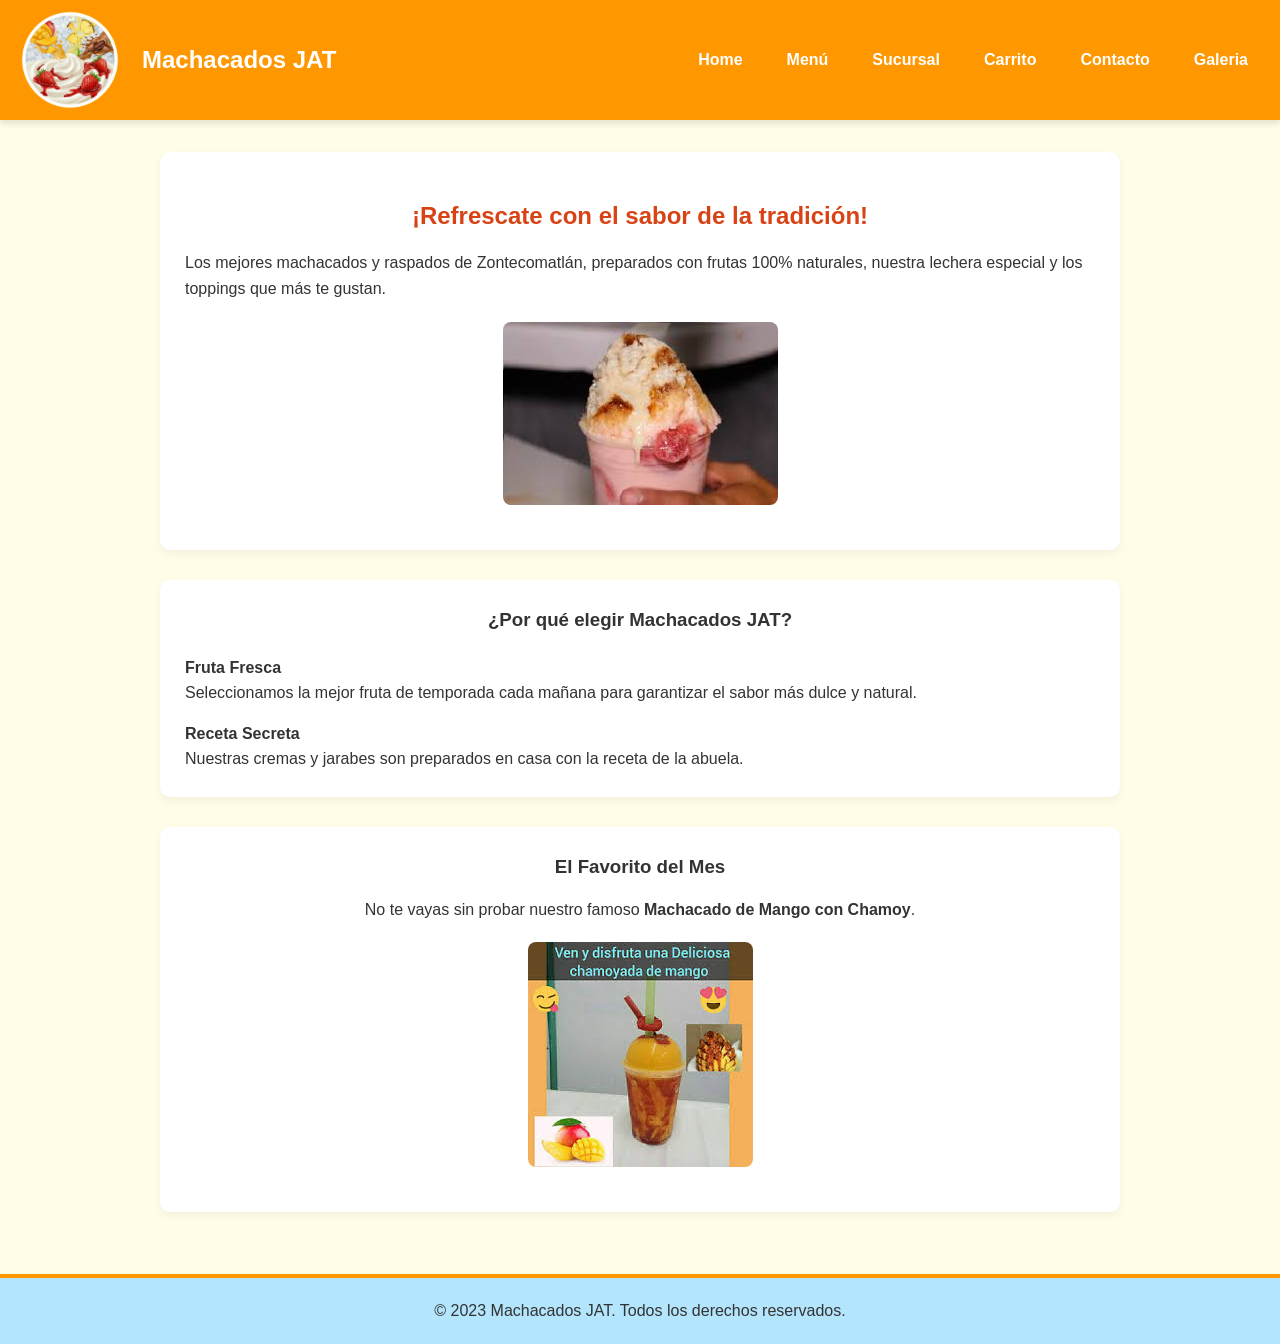
==== index.html @ 2082263f "first commit" ====
<!DOCTYPE html>
<html lang="es">

<head>
    <meta charset="UTF-8">
    <meta name="viewport" content="width=device-width, initial-scale=1.0">
    <title>Machacados JAT - Inicio</title>
    <link rel="stylesheet" href="./css/style.css">
</head>

<body>
    <header>
        <!-- Logo -->
        <img class="logo-header" src="./img/logo2.png" alt="logo machacados JAT">
        <h1>Machacados JAT</h1>
        
        <!-- Menú de navegación -->
        <nav>
            <ul>
                <li><a href="#">Home</a></li>
                <!-- Nota: Ajusta las rutas si 'pages' no existe en tu estructura local final -->
                <li><a href="./pages/menu.html">Menú</a></li>
                <li><a href="./pages/sucursal.html">Sucursal</a></li>
                <li><a href="./pages/carrito.html">Carrito</a></li>
                <li><a href="./pages/contacto.html">Contacto</a></li>
                <li><a href="./pages/galeria.html">Galeria</a></li>
            </ul>
        </nav>
    </header>

    <main>
        <!-- Sección Hero (Bienvenida) -->
        <section>
            <h2>¡Refrescate con el sabor de la tradición!</h2>
            <p>Los mejores machacados y raspados de Zontecomatlán, preparados con frutas 100% naturales, nuestra lechera especial y los toppings que más te gustan.</p>
            <img class="imagen-contenido" src="./img/machacados-fruta.jpg" alt="Imagen panorámica de machacados y frutas">
        </section>

        <!-- Sección Beneficios -->
        <section>
            <h3>¿Por qué elegir Machacados JAT?</h3>
            
            <div style="margin-top: 20px;">
                <h4>Fruta Fresca</h4>
                <p>Seleccionamos la mejor fruta de temporada cada mañana para garantizar el sabor más dulce y natural.</p>
                
                <h4 style="margin-top: 15px;">Receta Secreta</h4>
                <p>Nuestras cremas y jarabes son preparados en casa con la receta de la abuela.</p>
            </div>
        </section>

        <!-- Sección Promoción -->
        <section>
            <h3>El Favorito del Mes</h3>
            <p style="text-align: center;">No te vayas sin probar nuestro famoso <strong>Machacado de Mango con Chamoy</strong>.</p>
            <img class="imagen-contenido" src="./img/machacado-mango.jpg" alt="Foto del machacado de mango">
        </section>
    </main>

    <footer>
        <p>&copy; 2023 Machacados JAT. Todos los derechos reservados.</p>
    </footer>
</body>
</html>
---- css/style.css ----
/* =========================================
   VARIABLES
   ========================================= */
:root {
  --color-primario: #FF9800;
  --color-secundario: #FFFDE7;
  --color-texto: #333333;
  --color-blanco: #ffffff;
  --color-acento: #D84315;
  --fuente-principal: 'Segoe UI', Tahoma, Geneva, Verdana, sans-serif;
}

/* =========================================
   RESET
   ========================================= */
* {
  margin: 0;
  padding: 0;
  box-sizing: border-box;
}

/* =========================================
   BASE (ESTILOS PARA MÓVIL POR DEFECTO)
   ========================================= */
/* Metodología Mobile First: Aquí van los estilos para pantallas pequeñas */

body {
  font-family: var(--fuente-principal);
  background-color: var(--color-secundario);
  color: var(--color-texto);
  line-height: 1.6;
  display: flex;
  flex-direction: column;
  min-height: 100vh;
}

h1, h2, h3 {
  margin-bottom: 15px;
  text-align: center;
}

h1 { font-size: 1.8rem; } /* Tamaño base móvil */
h2 { color: var(--color-acento); margin-top: 20px; }

/* =========================================
   HEADER + NAV (MÓVIL)
   ========================================= */
header {
  background-color: var(--color-primario);
  display: flex;
  flex-direction: column; /* Columna en móvil */
  justify-content: center;
  align-items: center;
  padding: 12px;
  box-shadow: 0 4px 6px rgba(0,0,0,0.1);
  gap: 12px;
  text-align: center;
}

.logo-header {
  width: 100px;
  height: auto;
  transition: transform 0.3s ease;
}

.logo-header:hover {
  transform: scale(1.1);
}

header h1 {
  font-size: 1.2rem;
  color: var(--color-blanco);
  margin: 6px 0 0 0;
  white-space: normal;
}

nav ul {
  display: flex;
  flex-direction: column; /* Lista vertical en móvil */
  gap: 10px;
  list-style: none;
  padding-bottom: 10px;
  width: 100%;
}

nav a {
  text-decoration: none;
  color: var(--color-blanco);
  font-weight: bold;
  padding: 8px 12px;
  border-radius: 5px;
  transition: background-color 0.3s;
  display: block; /* Botón bloque completo en móvil */
  width: 100%;
  text-align: center;
}

nav a:hover {
  background-color: rgba(255, 255, 255, 0.2);
}

/* =========================================
   MAIN / SECTIONS
   ========================================= */
main {
  width: 96%; /* Ancho amplio en móvil */
  max-width: 1000px;
  margin: 12px auto;
  padding: 12px;
  background-color: transparent;
}

section {
  background-color: var(--color-blanco);
  border-radius: 10px;
  padding: 14px;
  margin-bottom: 30px;
  box-shadow: 0 4px 10px rgba(0,0,0,0.05);
}

.imagen-contenido {
  display: block;
  max-width: 100%;
  height: auto;
  margin: 20px auto;
  border-radius: 8px;
}

/* =========================================
   MENÚ (LISTA DE PRECIOS)
   ========================================= */
.menu-list {
  list-style: none;
}

.menu-list li {
  display: flex;
  flex-direction: column; /* Vertical en móvil */
  align-items: flex-start;
  gap: 10px;
  border-bottom: 1px dotted #ccc;
  padding: 10px 0;
}

.menu-list li strong {
  color: var(--color-acento);
}

.menu-list li span {
  font-weight: bold;
  background-color: var(--color-secundario);
  padding: 2px 8px;
  border-radius: 4px;
}

/* =========================================
   FOOTER
   ========================================= */
footer {
  background-color: #B3E5FC;
  text-align: center;
  padding: 20px;
  margin-top: auto;
  border-top: 4px solid var(--color-primario);
}

/* =========================================
   GALERÍA GRID (BASE MÓVIL: 1 COLUMNA)
   ========================================= */
/* Cumple con 4.1, 4.2 y 4.3 */
.contenedor-padre {
  display: grid;
  /* Configuración para móvil (1 sola columna) */
  grid-template-areas:
    "titulo"
    "imgti"
    "imgtu"
    "imgty"
    "imgtt"
    "imgto"
    "imgtp"
    "imgtl";
  grid-template-columns: 1fr;
  grid-template-rows: auto repeat(6, 220px); /* Ajuste automático de filas */
  
  gap: 10px;
  justify-content: center;
  background-color: var(--color-blanco);
  border-radius: 10px;
  padding: 14px;
  border: #333333 2px solid;
}

.contenedor-padre img {
  width: 100%;
  height: 100%;
  object-fit: cover;
  border-radius: 10px;
}

/* Asignación de áreas (grid-area) */
.Titulogal { grid-area: titulo; text-align: center; margin-bottom: 10px; }
.img1 { grid-area: imgti; }
.img2 { grid-area: imgtu; }
.img3 { grid-area: imgty; }
.img4 { grid-area: imgto; }
.img5 { grid-area: imgtp; }
.img6 { grid-area: imgtl; }
.img7 { grid-area: imgtt; }


/* ==========================================================================
   MEDIA QUERIES (MIN-WIDTH) -> PARA TABLETS Y DESKTOP
   ========================================================================== */

/* 1. TABLETS (A partir de 521px) */
@media (min-width: 521px) {
  h1 { font-size: 2.2rem; }
  
  header {
    flex-direction: row; /* Cambia a fila */
    justify-content: space-between; /* Espaciado original */
    padding: 10px 20px;
    text-align: left;
  }

  header h1 {
    font-size: 1.5rem;
    margin-left: 10px;
    margin-right: auto;
    margin-top: 0;
    white-space: nowrap;
  }

  nav ul {
    flex-direction: row; /* Menú horizontal */
    width: auto;
    gap: 20px;
    padding-bottom: 0;
    justify-content: center;
    flex-wrap: wrap; 
  }

  nav a {
    width: auto; /* Ancho automático */
    display: inline-block;
  }

  main {
    width: 94%;
    padding: 16px;
  }

  section {
    padding: 18px;
  }
  
  /* Menú lista: recupera formato fila */
  .menu-list li {
    flex-direction: row;
    align-items: center;
    justify-content: space-between;
  }

  /* Galería Grid: Transformación a 2 columnas */
  .contenedor-padre {
    padding: 20px;
    grid-template-areas:
      "titulo titulo"
      "imgti imgtu"
      "imgty imgtt"
      "imgto imgtp"
      "imgtl imgtl";
    grid-template-columns: 1fr 1fr;
    grid-template-rows: auto repeat(4, 220px);
  }
}

/* 2. DESKTOP (A partir de 900px) */
@media (min-width: 900px) {
  main {
    width: 90%;
    padding: 20px;
  }

  section {
    padding: 25px;
  }

  /* Galería Grid: Transformación completa a 3 columnas */
  .contenedor-padre {
    grid-template-areas:
      "titulo titulo titulo"
      "imgti imgtu imgty"
      "imgti imgtu imgtt"
      "imgto imgtp imgtl";
    grid-template-columns: 34% 33% 33%;
    grid-template-rows: auto repeat(3, 200px);
  }
}
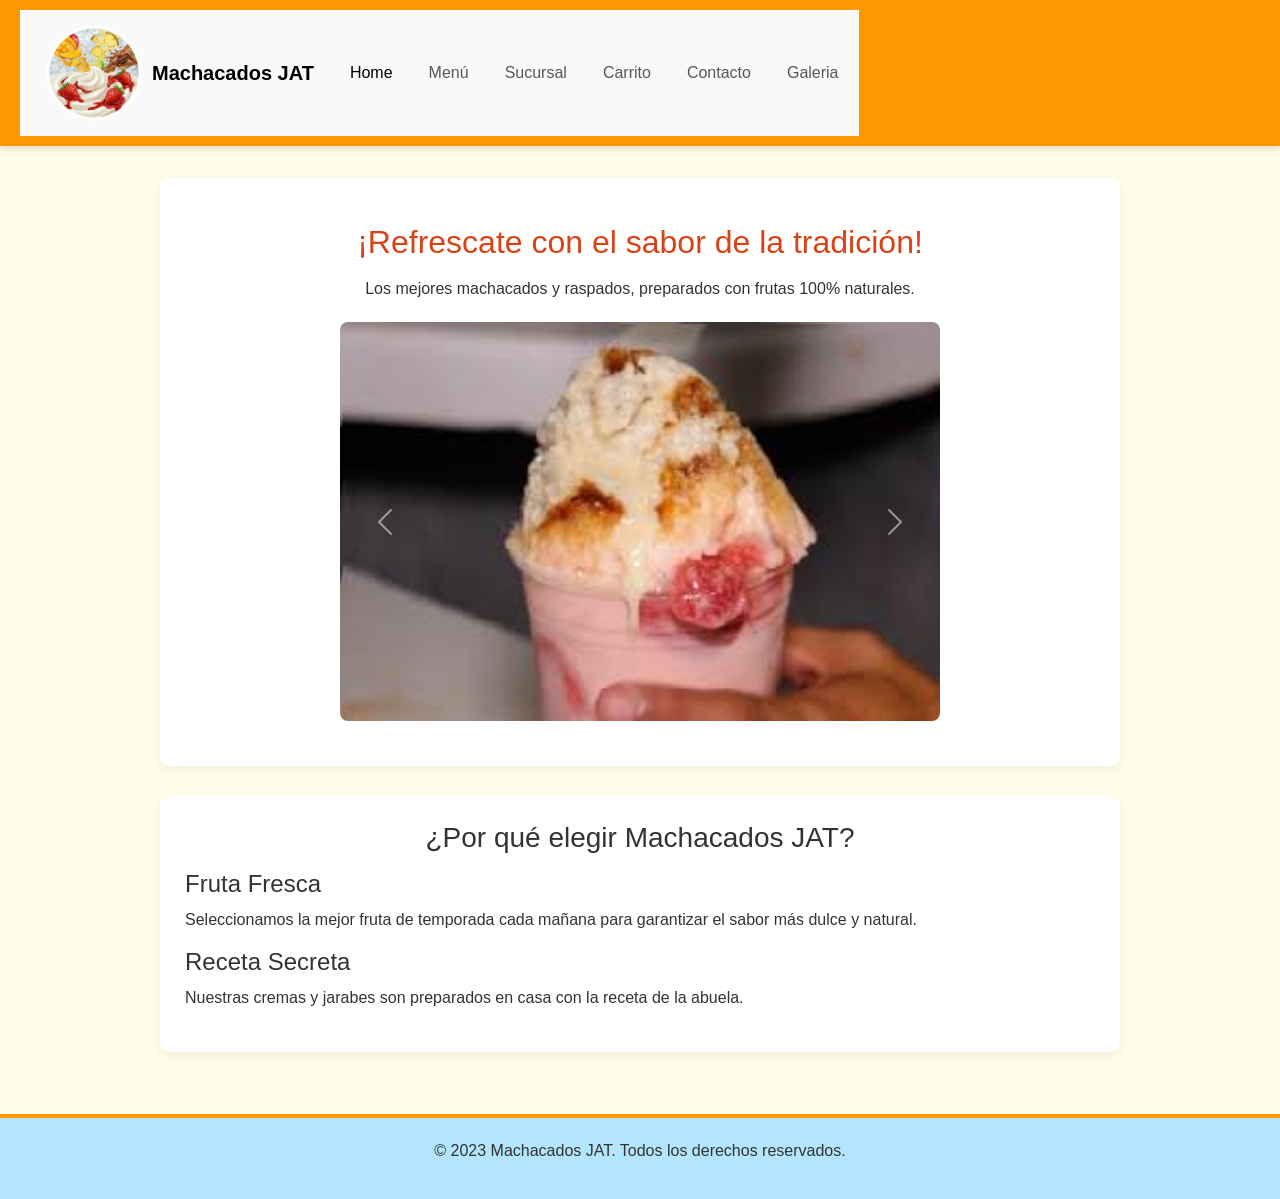
==== commit 78dfbc53: "con Bootstrap" ====
--- a/index.html
+++ b/index.html
@@ -5,60 +5,79 @@
     <meta charset="UTF-8">
     <meta name="viewport" content="width=device-width, initial-scale=1.0">
     <title>Machacados JAT - Inicio</title>
+    
+    <link href="https://cdn.jsdelivr.net/npm/bootstrap@5.3.3/dist/css/bootstrap.min.css" rel="stylesheet">
+    
     <link rel="stylesheet" href="./css/style.css">
 </head>
 
 <body>
     <header>
-        <!-- Logo -->
-        <img class="logo-header" src="./img/logo2.png" alt="logo machacados JAT">
-        <h1>Machacados JAT</h1>
-        
-        <!-- Menú de navegación -->
-        <nav>
-            <ul>
-                <li><a href="#">Home</a></li>
-                <!-- Nota: Ajusta las rutas si 'pages' no existe en tu estructura local final -->
-                <li><a href="./pages/menu.html">Menú</a></li>
-                <li><a href="./pages/sucursal.html">Sucursal</a></li>
-                <li><a href="./pages/carrito.html">Carrito</a></li>
-                <li><a href="./pages/contacto.html">Contacto</a></li>
-                <li><a href="./pages/galeria.html">Galeria</a></li>
-            </ul>
+        <nav class="navbar navbar-expand-lg bg-body-tertiary">
+            <div class="container-fluid">
+                <a class="navbar-brand d-flex align-items-center" href="#">
+                    <img class="logo-header me-2" src="./img/logo2.png" alt="logo machacados JAT" width="50">
+                    <strong>Machacados JAT</strong>
+                </a>
+                
+                <button class="navbar-toggler" type="button" data-bs-toggle="collapse" data-bs-target="#menuNavegacion" aria-controls="menuNavegacion" aria-expanded="false" aria-label="Toggle navigation">
+                    <span class="navbar-toggler-icon"></span>
+                </button>
+                
+                <div class="collapse navbar-collapse" id="menuNavegacion">
+                    <ul class="navbar-nav ms-auto">
+                        <li class="nav-item"><a class="nav-link active" href="#">Home</a></li>
+                        <li class="nav-item"><a class="nav-link" href="./pages/menu.html">Menú</a></li>
+                        <li class="nav-item"><a class="nav-link" href="./pages/sucursal.html">Sucursal</a></li>
+                        <li class="nav-item"><a class="nav-link" href="./pages/carrito.html">Carrito</a></li>
+                        <li class="nav-item"><a class="nav-link" href="./pages/contacto.html">Contacto</a></li>
+                        <li class="nav-item"><a class="nav-link" href="./pages/galeria.html">Galeria</a></li>
+                    </ul>
+                </div>
+            </div>
         </nav>
     </header>
 
     <main>
-        <!-- Sección Hero (Bienvenida) -->
         <section>
             <h2>¡Refrescate con el sabor de la tradición!</h2>
-            <p>Los mejores machacados y raspados de Zontecomatlán, preparados con frutas 100% naturales, nuestra lechera especial y los toppings que más te gustan.</p>
-            <img class="imagen-contenido" src="./img/machacados-fruta.jpg" alt="Imagen panorámica de machacados y frutas">
-        </section>
-
-        <!-- Sección Beneficios -->
-        <section>
-            <h3>¿Por qué elegir Machacados JAT?</h3>
+            <p style="text-align: center;">Los mejores machacados y raspados, preparados con frutas 100% naturales.</p>
             
-            <div style="margin-top: 20px;">
-                <h4>Fruta Fresca</h4>
-                <p>Seleccionamos la mejor fruta de temporada cada mañana para garantizar el sabor más dulce y natural.</p>
-                
-                <h4 style="margin-top: 15px;">Receta Secreta</h4>
-                <p>Nuestras cremas y jarabes son preparados en casa con la receta de la abuela.</p>
+            <div id="carruselMachacados" class="carousel slide" data-bs-ride="carousel" style="max-width: 600px; margin: 20px auto; border-radius: 8px; overflow: hidden;">
+                <div class="carousel-inner">
+                    <div class="carousel-item active">
+                        <img src="./img/machacados-fruta.jpg" class="d-block w-100" alt="Machacados y frutas">
+                    </div>
+                    <div class="carousel-item">
+                        <img src="./img/machacado-mango.jpg" class="d-block w-100" alt="Machacado de mango">
+                    </div>
+                    </div>
+                <button class="carousel-control-prev" type="button" data-bs-target="#carruselMachacados" data-bs-slide="prev">
+                    <span class="carousel-control-prev-icon" aria-hidden="true"></span>
+                    <span class="visually-hidden">Anterior</span>
+                </button>
+                <button class="carousel-control-next" type="button" data-bs-target="#carruselMachacados" data-bs-slide="next">
+                    <span class="carousel-control-next-icon" aria-hidden="true"></span>
+                    <span class="visually-hidden">Siguiente</span>
+                </button>
             </div>
         </section>
 
-        <!-- Sección Promoción -->
         <section>
-            <h3>El Favorito del Mes</h3>
-            <p style="text-align: center;">No te vayas sin probar nuestro famoso <strong>Machacado de Mango con Chamoy</strong>.</p>
-            <img class="imagen-contenido" src="./img/machacado-mango.jpg" alt="Foto del machacado de mango">
+            <h3>¿Por qué elegir Machacados JAT?</h3>
+            <div>
+                <h4>Fruta Fresca</h4>
+                <p>Seleccionamos la mejor fruta de temporada cada mañana para garantizar el sabor más dulce y natural.</p>
+                <h4>Receta Secreta</h4>
+                <p>Nuestras cremas y jarabes son preparados en casa con la receta de la abuela.</p>
+            </div>
         </section>
     </main>
 
     <footer>
         <p>&copy; 2023 Machacados JAT. Todos los derechos reservados.</p>
     </footer>
+
+    <script src="https://cdn.jsdelivr.net/npm/bootstrap@5.3.3/dist/js/bootstrap.bundle.min.js"></script>
 </body>
 </html>
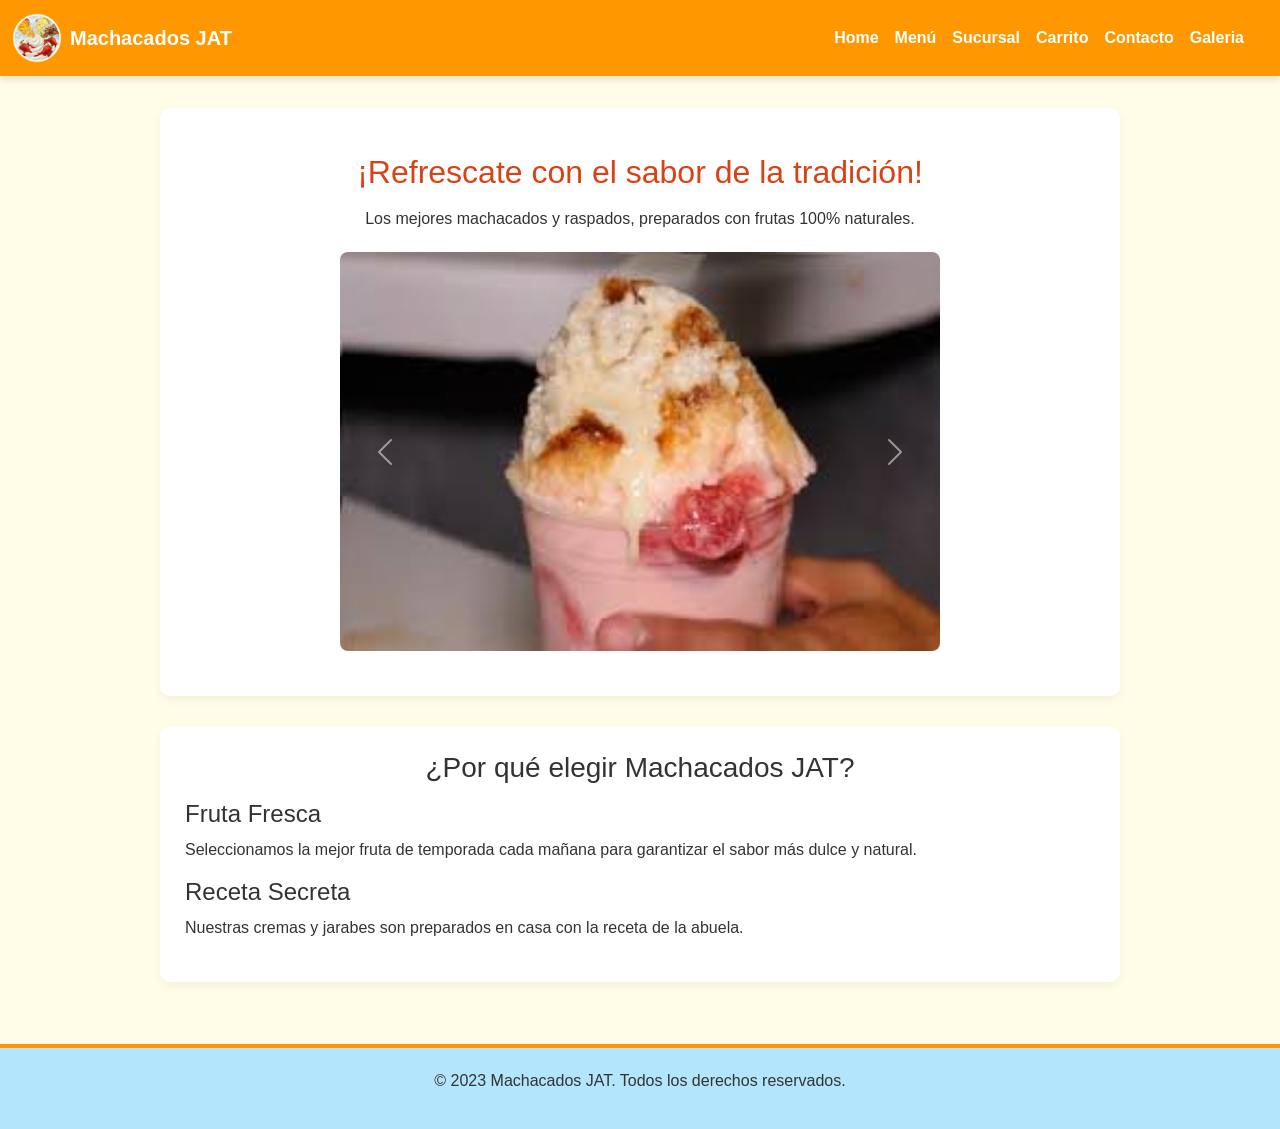
==== commit 07d1dc29: "entrega" ====
--- a/index.html
+++ b/index.html
@@ -6,33 +6,45 @@
     <meta name="viewport" content="width=device-width, initial-scale=1.0">
     <title>Machacados JAT - Inicio</title>
     
-    <link href="https://cdn.jsdelivr.net/npm/bootstrap@5.3.3/dist/css/bootstrap.min.css" rel="stylesheet">
+    <!-- Bootstrap 5.3.8 CSS -->
+    <link href="https://cdn.jsdelivr.net/npm/bootstrap@5.3.8/dist/css/bootstrap.min.css" rel="stylesheet" xintegrity="sha384-sRIl4kxILFvY47J16cr9ZwB07vP4J8+LH7qKQnuqkuIAvNWLzeN8tE5YBujZqJLB" crossorigin="anonymous">
     
+    <!-- Tu CSS -->
     <link rel="stylesheet" href="./css/style.css">
 </head>
 
 <body>
+    <!-- COMPONENTE 1: NAVBAR OFFCANVAS -->
     <header>
-        <nav class="navbar navbar-expand-lg bg-body-tertiary">
+        <nav class="navbar navbar-expand-md">
             <div class="container-fluid">
+                <!-- Logo -->
                 <a class="navbar-brand d-flex align-items-center" href="#">
                     <img class="logo-header me-2" src="./img/logo2.png" alt="logo machacados JAT" width="50">
                     <strong>Machacados JAT</strong>
                 </a>
                 
-                <button class="navbar-toggler" type="button" data-bs-toggle="collapse" data-bs-target="#menuNavegacion" aria-controls="menuNavegacion" aria-expanded="false" aria-label="Toggle navigation">
+                <!-- Botón Menú -->
+                <button class="navbar-toggler" type="button" data-bs-toggle="offcanvas" data-bs-target="#offcanvasNavbar" aria-controls="offcanvasNavbar" aria-label="Toggle navigation">
                     <span class="navbar-toggler-icon"></span>
                 </button>
                 
-                <div class="collapse navbar-collapse" id="menuNavegacion">
-                    <ul class="navbar-nav ms-auto">
-                        <li class="nav-item"><a class="nav-link active" href="#">Home</a></li>
-                        <li class="nav-item"><a class="nav-link" href="./pages/menu.html">Menú</a></li>
-                        <li class="nav-item"><a class="nav-link" href="./pages/sucursal.html">Sucursal</a></li>
-                        <li class="nav-item"><a class="nav-link" href="./pages/carrito.html">Carrito</a></li>
-                        <li class="nav-item"><a class="nav-link" href="./pages/contacto.html">Contacto</a></li>
-                        <li class="nav-item"><a class="nav-link" href="./pages/galeria.html">Galeria</a></li>
-                    </ul>
+                <!-- Menú Lateral (Offcanvas) -->
+                <div class="offcanvas offcanvas-end" tabindex="-1" id="offcanvasNavbar" aria-labelledby="offcanvasNavbarLabel">
+                    <div class="offcanvas-header">
+                        <h5 class="offcanvas-title" id="offcanvasNavbarLabel">Menú</h5>
+                        <button type="button" class="btn-close" data-bs-dismiss="offcanvas" aria-label="Close"></button>
+                    </div>
+                    <div class="offcanvas-body">
+                        <ul class="navbar-nav justify-content-end flex-grow-1 pe-3">
+                            <li class="nav-item"><a class="nav-link active" aria-current="page" href="#">Home</a></li>
+                            <li class="nav-item"><a class="nav-link" href="./pages/menu.html">Menú</a></li>
+                            <li class="nav-item"><a class="nav-link" href="./pages/sucursal.html">Sucursal</a></li>
+                            <li class="nav-item"><a class="nav-link" href="./pages/carrito.html">Carrito</a></li>
+                            <li class="nav-item"><a class="nav-link" href="./pages/contacto.html">Contacto</a></li>
+                            <li class="nav-item"><a class="nav-link" href="./pages/galeria.html">Galeria</a></li>
+                        </ul>
+                    </div>
                 </div>
             </div>
         </nav>
@@ -43,6 +55,7 @@
             <h2>¡Refrescate con el sabor de la tradición!</h2>
             <p style="text-align: center;">Los mejores machacados y raspados, preparados con frutas 100% naturales.</p>
             
+            <!-- COMPONENTE 2: CAROUSEL -->
             <div id="carruselMachacados" class="carousel slide" data-bs-ride="carousel" style="max-width: 600px; margin: 20px auto; border-radius: 8px; overflow: hidden;">
                 <div class="carousel-inner">
                     <div class="carousel-item active">
@@ -51,7 +64,7 @@
                     <div class="carousel-item">
                         <img src="./img/machacado-mango.jpg" class="d-block w-100" alt="Machacado de mango">
                     </div>
-                    </div>
+                </div>
                 <button class="carousel-control-prev" type="button" data-bs-target="#carruselMachacados" data-bs-slide="prev">
                     <span class="carousel-control-prev-icon" aria-hidden="true"></span>
                     <span class="visually-hidden">Anterior</span>
@@ -78,6 +91,7 @@
         <p>&copy; 2023 Machacados JAT. Todos los derechos reservados.</p>
     </footer>
 
-    <script src="https://cdn.jsdelivr.net/npm/bootstrap@5.3.3/dist/js/bootstrap.bundle.min.js"></script>
+    <!-- Bootstrap 5.3.8 JS -->
+    <script src="https://cdn.jsdelivr.net/npm/bootstrap@5.3.8/dist/js/bootstrap.bundle.min.js" xintegrity="sha384-FKyoEForCGlyvwx9Hj09JcYn3nv7wiPVlz7YYwJrWVcXK/BmnVDxM+D2scQbITxI" crossorigin="anonymous"></script>
 </body>
 </html>
--- a/css/style.css
+++ b/css/style.css
@@ -22,8 +22,7 @@
 /* =========================================
    BASE (ESTILOS PARA MÓVIL POR DEFECTO)
    ========================================= */
-/* Metodología Mobile First: Aquí van los estilos para pantallas pequeñas */
-
+/* Metodología Mobile First */
 body {
   font-family: var(--fuente-principal);
   background-color: var(--color-secundario);
@@ -39,71 +38,46 @@
   text-align: center;
 }
 
-h1 { font-size: 1.8rem; } /* Tamaño base móvil */
+h1 { font-size: 1.8rem; }
 h2 { color: var(--color-acento); margin-top: 20px; }
 
 /* =========================================
-   HEADER + NAV (MÓVIL)
-   ========================================= */
-header {
-  background-color: var(--color-primario);
-  display: flex;
-  flex-direction: column; /* Columna en móvil */
-  justify-content: center;
-  align-items: center;
-  padding: 12px;
-  box-shadow: 0 4px 6px rgba(0,0,0,0.1);
-  gap: 12px;
-  text-align: center;
-}
-
+   ESTILOS ADAPTADOS PARA EL NAVBAR BOOTSTRAP
+   ========================================= */
+/* Mantenemos tu efecto de hover en el logo */
 .logo-header {
-  width: 100px;
-  height: auto;
   transition: transform 0.3s ease;
 }
-
 .logo-header:hover {
   transform: scale(1.1);
 }
 
-header h1 {
-  font-size: 1.2rem;
-  color: var(--color-blanco);
-  margin: 6px 0 0 0;
-  white-space: normal;
-}
-
-nav ul {
-  display: flex;
-  flex-direction: column; /* Lista vertical en móvil */
-  gap: 10px;
-  list-style: none;
-  padding-bottom: 10px;
-  width: 100%;
-}
-
-nav a {
-  text-decoration: none;
-  color: var(--color-blanco);
+/* Forzamos el color naranja de tu marca en el Navbar de Bootstrap */
+.navbar {
+  background-color: var(--color-primario) !important;
+  box-shadow: 0 4px 6px rgba(0,0,0,0.1);
+}
+.navbar-brand strong, .nav-link {
+  color: var(--color-blanco) !important;
   font-weight: bold;
-  padding: 8px 12px;
+}
+.nav-link:hover {
+  background-color: rgba(255, 255, 255, 0.2);
   border-radius: 5px;
-  transition: background-color 0.3s;
-  display: block; /* Botón bloque completo en móvil */
-  width: 100%;
-  text-align: center;
-}
-
-nav a:hover {
-  background-color: rgba(255, 255, 255, 0.2);
+}
+/* Icono de menú hamburguesa en color blanco */
+.navbar-toggler {
+  border-color: rgba(255,255,255,0.5) !important;
+}
+.navbar-toggler-icon {
+  background-image: url("data:image/svg+xml,%3csvg xmlns='http://www.w3.org/2000/svg' viewBox='0 0 30 30'%3e%3cpath stroke='rgba%28255, 255, 255, 1%29' stroke-linecap='round' stroke-miterlimit='10' stroke-width='2' d='M4 7h22M4 15h22M4 23h22'/%3e%3c/svg%3e") !important;
 }
 
 /* =========================================
    MAIN / SECTIONS
    ========================================= */
 main {
-  width: 96%; /* Ancho amplio en móvil */
+  width: 96%;
   max-width: 1000px;
   margin: 12px auto;
   padding: 12px;
@@ -135,7 +109,7 @@
 
 .menu-list li {
   display: flex;
-  flex-direction: column; /* Vertical en móvil */
+  flex-direction: column;
   align-items: flex-start;
   gap: 10px;
   border-bottom: 1px dotted #ccc;
@@ -167,10 +141,8 @@
 /* =========================================
    GALERÍA GRID (BASE MÓVIL: 1 COLUMNA)
    ========================================= */
-/* Cumple con 4.1, 4.2 y 4.3 */
 .contenedor-padre {
   display: grid;
-  /* Configuración para móvil (1 sola columna) */
   grid-template-areas:
     "titulo"
     "imgti"
@@ -181,8 +153,7 @@
     "imgtp"
     "imgtl";
   grid-template-columns: 1fr;
-  grid-template-rows: auto repeat(6, 220px); /* Ajuste automático de filas */
-  
+  grid-template-rows: auto repeat(6, 220px);
   gap: 10px;
   justify-content: center;
   background-color: var(--color-blanco);
@@ -198,7 +169,6 @@
   border-radius: 10px;
 }
 
-/* Asignación de áreas (grid-area) */
 .Titulogal { grid-area: titulo; text-align: center; margin-bottom: 10px; }
 .img1 { grid-area: imgti; }
 .img2 { grid-area: imgtu; }
@@ -213,39 +183,9 @@
    MEDIA QUERIES (MIN-WIDTH) -> PARA TABLETS Y DESKTOP
    ========================================================================== */
 
-/* 1. TABLETS (A partir de 521px) */
 @media (min-width: 521px) {
   h1 { font-size: 2.2rem; }
   
-  header {
-    flex-direction: row; /* Cambia a fila */
-    justify-content: space-between; /* Espaciado original */
-    padding: 10px 20px;
-    text-align: left;
-  }
-
-  header h1 {
-    font-size: 1.5rem;
-    margin-left: 10px;
-    margin-right: auto;
-    margin-top: 0;
-    white-space: nowrap;
-  }
-
-  nav ul {
-    flex-direction: row; /* Menú horizontal */
-    width: auto;
-    gap: 20px;
-    padding-bottom: 0;
-    justify-content: center;
-    flex-wrap: wrap; 
-  }
-
-  nav a {
-    width: auto; /* Ancho automático */
-    display: inline-block;
-  }
-
   main {
     width: 94%;
     padding: 16px;
@@ -255,14 +195,12 @@
     padding: 18px;
   }
   
-  /* Menú lista: recupera formato fila */
   .menu-list li {
     flex-direction: row;
     align-items: center;
     justify-content: space-between;
   }
 
-  /* Galería Grid: Transformación a 2 columnas */
   .contenedor-padre {
     padding: 20px;
     grid-template-areas:
@@ -276,7 +214,6 @@
   }
 }
 
-/* 2. DESKTOP (A partir de 900px) */
 @media (min-width: 900px) {
   main {
     width: 90%;
@@ -287,7 +224,6 @@
     padding: 25px;
   }
 
-  /* Galería Grid: Transformación completa a 3 columnas */
   .contenedor-padre {
     grid-template-areas:
       "titulo titulo titulo"
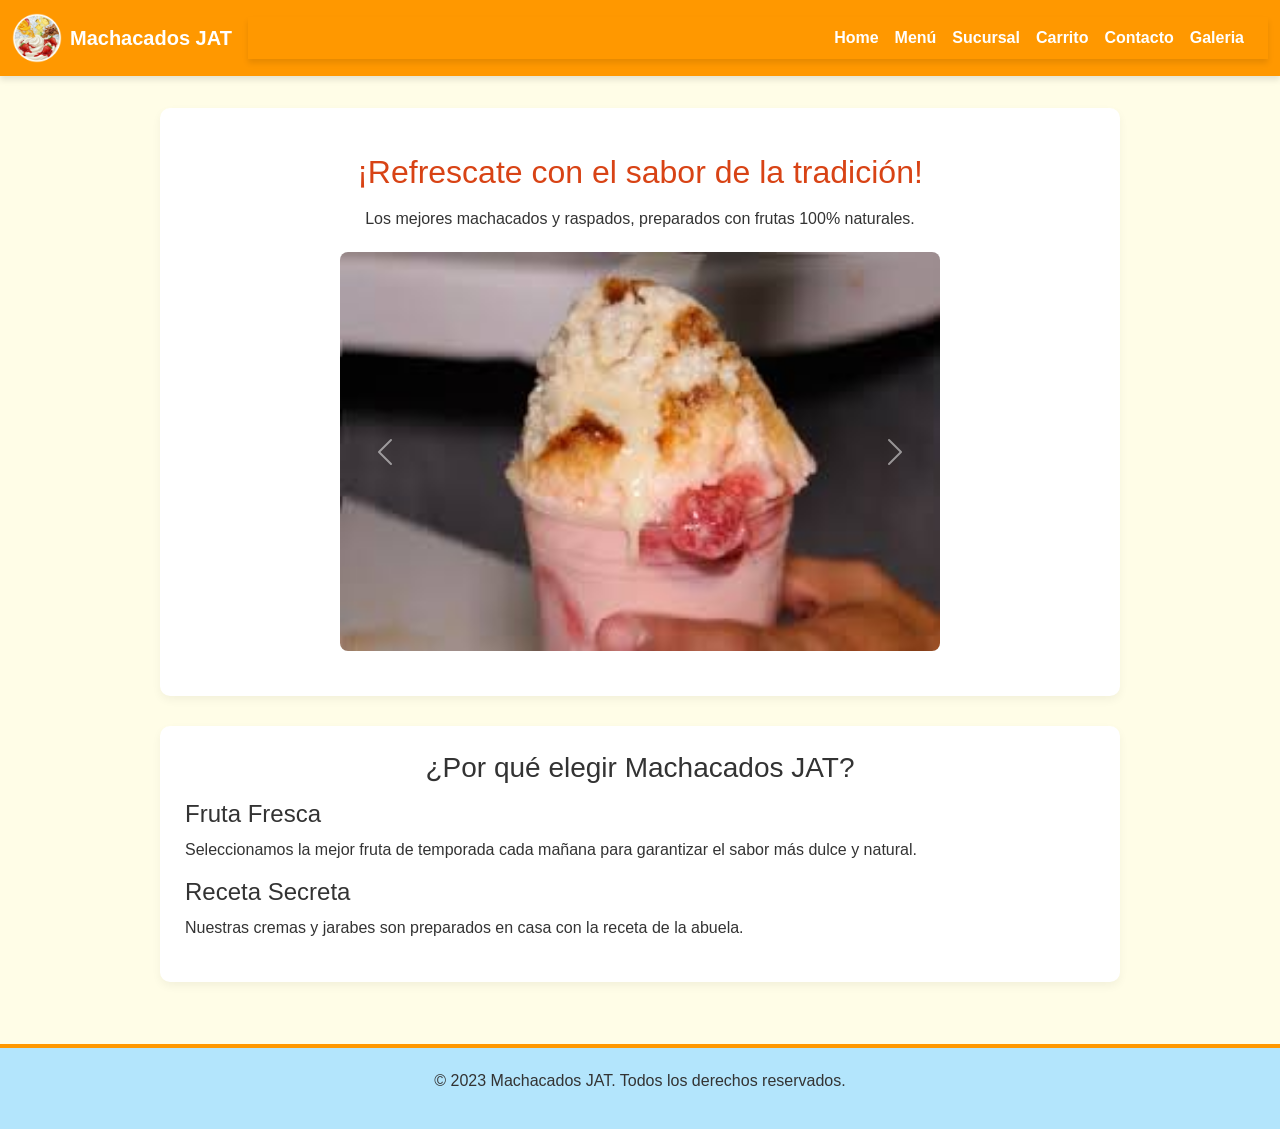
==== commit af1f2dc8: "entrega" ====
--- a/index.html
+++ b/index.html
@@ -6,8 +6,8 @@
     <meta name="viewport" content="width=device-width, initial-scale=1.0">
     <title>Machacados JAT - Inicio</title>
     
-    <!-- Bootstrap 5.3.8 CSS -->
-    <link href="https://cdn.jsdelivr.net/npm/bootstrap@5.3.8/dist/css/bootstrap.min.css" rel="stylesheet" xintegrity="sha384-sRIl4kxILFvY47J16cr9ZwB07vP4J8+LH7qKQnuqkuIAvNWLzeN8tE5YBujZqJLB" crossorigin="anonymous">
+    <!-- Bootstrap 5.3.3 CSS (Corregido, sin integrity para evitar bloqueos) -->
+    <link href="https://cdn.jsdelivr.net/npm/bootstrap@5.3.3/dist/css/bootstrap.min.css" rel="stylesheet">
     
     <!-- Tu CSS -->
     <link rel="stylesheet" href="./css/style.css">
@@ -91,7 +91,7 @@
         <p>&copy; 2023 Machacados JAT. Todos los derechos reservados.</p>
     </footer>
 
-    <!-- Bootstrap 5.3.8 JS -->
-    <script src="https://cdn.jsdelivr.net/npm/bootstrap@5.3.8/dist/js/bootstrap.bundle.min.js" xintegrity="sha384-FKyoEForCGlyvwx9Hj09JcYn3nv7wiPVlz7YYwJrWVcXK/BmnVDxM+D2scQbITxI" crossorigin="anonymous"></script>
+    <!-- Bootstrap 5.3.3 JS (Corregido, sin integrity) -->
+    <script src="https://cdn.jsdelivr.net/npm/bootstrap@5.3.3/dist/js/bootstrap.bundle.min.js"></script>
 </body>
 </html>
--- a/css/style.css
+++ b/css/style.css
@@ -42,7 +42,7 @@
 h2 { color: var(--color-acento); margin-top: 20px; }
 
 /* =========================================
-   ESTILOS ADAPTADOS PARA EL NAVBAR BOOTSTRAP
+   ESTILOS ADAPTADOS PARA EL NAVBAR BOOTSTRAP (OFFCANVAS)
    ========================================= */
 /* Mantenemos tu efecto de hover en el logo */
 .logo-header {
@@ -52,25 +52,33 @@
   transform: scale(1.1);
 }
 
-/* Forzamos el color naranja de tu marca en el Navbar de Bootstrap */
-.navbar {
+/* Forzamos el color naranja en la barra y el menú lateral Offcanvas */
+.navbar, .offcanvas {
   background-color: var(--color-primario) !important;
   box-shadow: 0 4px 6px rgba(0,0,0,0.1);
 }
-.navbar-brand strong, .nav-link {
+
+.navbar-brand strong, .nav-link, .offcanvas-title {
   color: var(--color-blanco) !important;
   font-weight: bold;
 }
+
 .nav-link:hover {
   background-color: rgba(255, 255, 255, 0.2);
   border-radius: 5px;
 }
+
 /* Icono de menú hamburguesa en color blanco */
 .navbar-toggler {
   border-color: rgba(255,255,255,0.5) !important;
 }
 .navbar-toggler-icon {
   background-image: url("data:image/svg+xml,%3csvg xmlns='http://www.w3.org/2000/svg' viewBox='0 0 30 30'%3e%3cpath stroke='rgba%28255, 255, 255, 1%29' stroke-linecap='round' stroke-miterlimit='10' stroke-width='2' d='M4 7h22M4 15h22M4 23h22'/%3e%3c/svg%3e") !important;
+}
+
+/* Botón de cerrar (X) en blanco */
+.btn-close {
+  filter: invert(1);
 }
 
 /* =========================================
